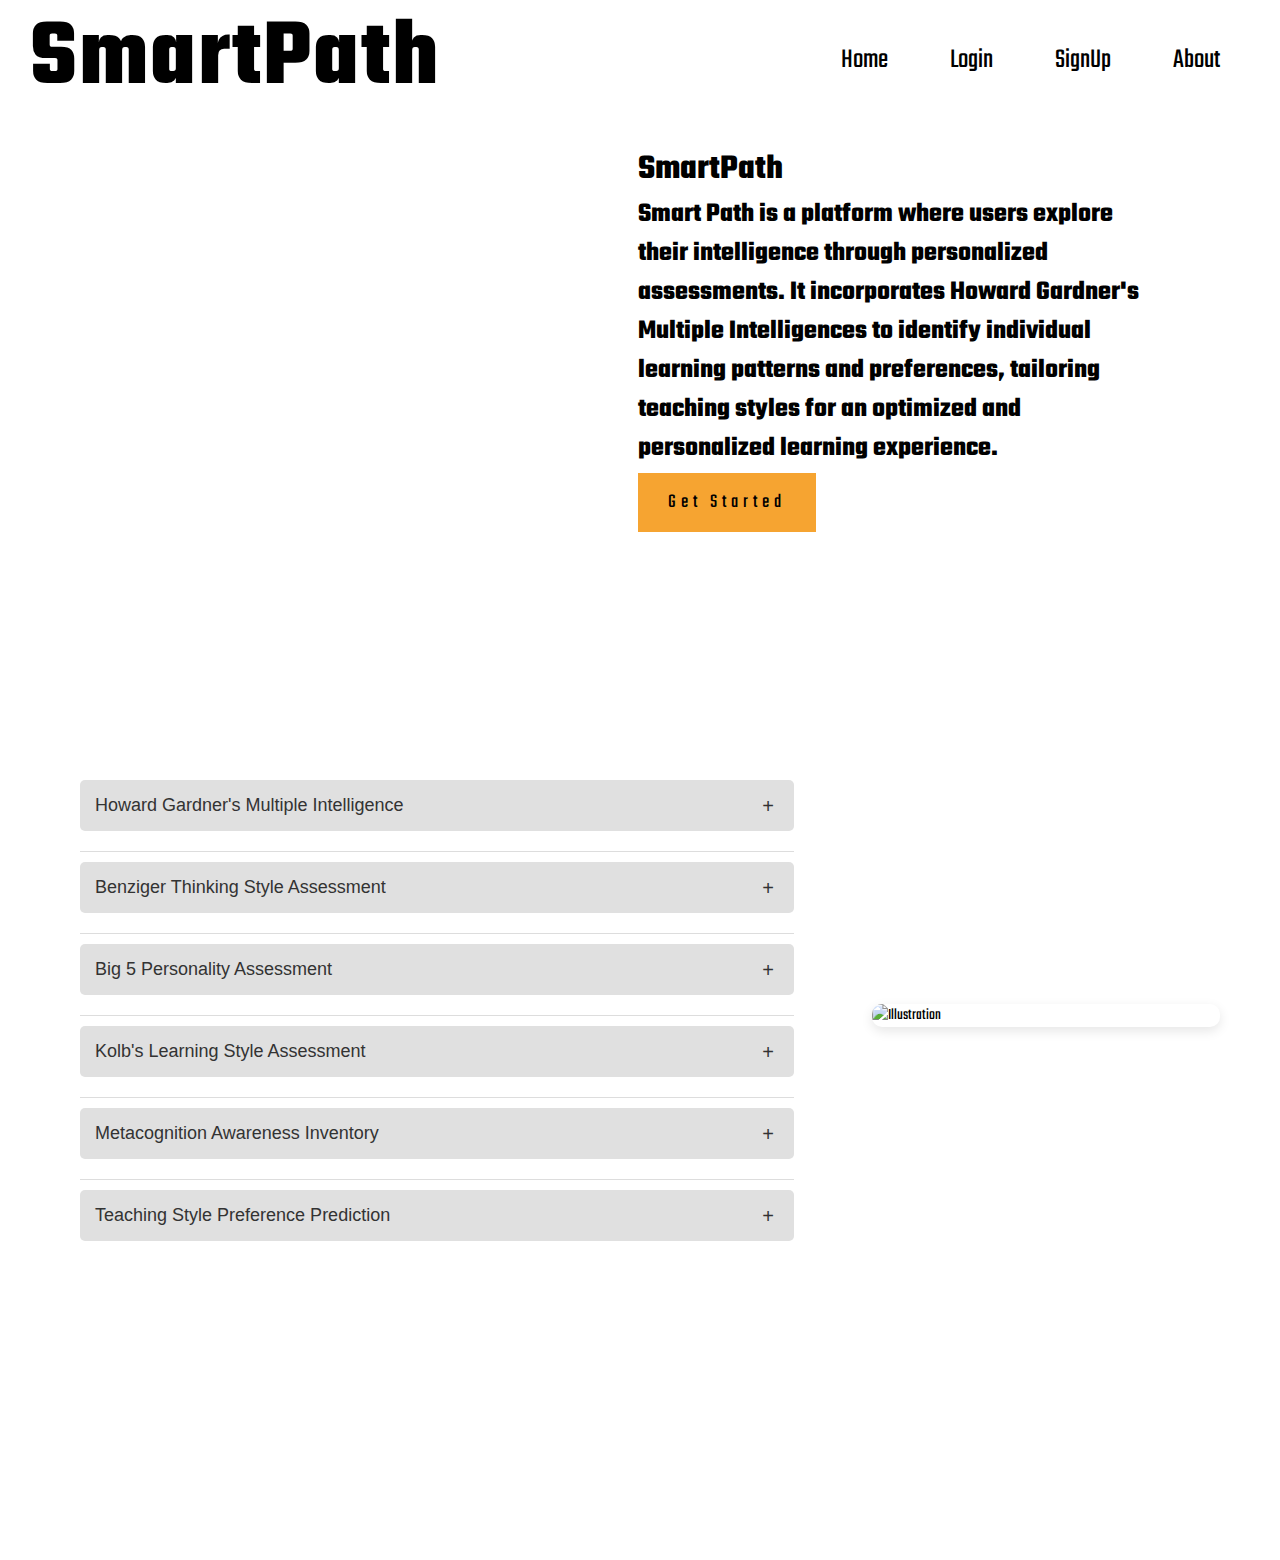
==== index.html @ 42ea2f08 "First commit" ====
<!DOCTYPE html>
<html lang="en">
<head>
    <link rel="preconnect" href="https://fonts.googleapis.com">
    <link rel="preconnect" href="https://fonts.gstatic.com" crossorigin>
    <link href="https://fonts.googleapis.com/css2?family=Teko&display=swap" rel="stylesheet">
    <meta charset="UTF-8">
    <meta http-equiv="X-UA-Compatible" content="IE=edge">
    <meta name="viewport" content="width=device-width, initial-scale=1.0">
    <title>Landing Page</title>
    <style type="text/css">
        * {
            padding: 0;
            margin: 0;
            box-sizing: border-box;
        }
        body {
            font-family: 'Teko', sans-serif;
        }

        header {
            width: 100%;
            height: 100vh;
            display: flex;
            align-items: center;
            justify-content: center;
        }

        .content {
            display: flex;
            align-items: center;
            justify-content: center;
            width: 80%;
            margin: 0 auto;
        }
        .image-container {
            flex: 0 0 43%;
            background: url("image.webp") no-repeat center center/cover;
            height: 500px;
            margin-top: 90px;
            margin-bottom: 70px;
            border-radius: 10px;
            margin-right: 30px; /* Increased margin for more space */
        }


        .text-container {
            flex: 1;
            padding-left: 40px;
        }
        .text-container .h-txt {
            color: black;
            text-align: left;
        }
        nav {
            position: absolute;
            top: 0;
            width: 100%;
            height: 120px; /* Increased the nav height */
            display: flex;
            justify-content: space-between;
            align-items: center;
            padding: 0 30px; /* Increased padding */
            color: black;
        }
        .logo {
            font-size: 3em; /* Increased font size */
            letter-spacing: 2px;
        }
        .Menu a {
            text-decoration: none;
            color: black;
            padding: 15px 30px; /* Increased padding */
            font-size: 28px; /* Increased font size */
            position: relative;
        }
        .Menu a:before {
            content: '';
            position: absolute;
            top: 0;
            left: 0;
            width: 0%;
            height: 100%;
            border-bottom: 2px solid rgba(244, 142, 0, 0.807);
            transition: 0.4s linear;
        }
        .Menu a:hover:before {
            width: 90%;
        }
        .Register a {
            text-decoration: none;
            color: black;
            padding: 15px 25px; /* Increased padding */
            font-size: 24px; /* Increased font size */
            background: rgba(244, 142, 0, 0.807);
            border-radius: 5px;
            transition: 0.4s linear;
        }
        .Register a:hover {
            background: transparent;
            border: 1px solid rgba(244, 142, 0, 0.807);
        }
        .h-txt h1 {
            font-size: 2.2em; /* Increased font size */
        }
        .h-txt h2 {
            font-size: 1.7em; /* Increased font size */
            margin-bottom: 20px;
        }
        .h-txt a {
            text-decoration: none;
            background: rgba(244, 142, 0, 0.807);
            color: black;
            padding: 15px 30px; /* Increased padding */
            letter-spacing: 5px;
            font-size: 20px; /* Increased font size */
            transition: 0.4s linear;
        }
        .h-txt a:hover {
            background: transparent;
            border: 1px solid red;
        }

        /* Styles for second page */
        .second-page {
            min-height: 100vh; /* Ensure it takes full viewport height */
            padding-top: 60px; /* Spacing at the top */
        }

        .center-container {
            display: flex;
            justify-content: center;
            align-items: center;
            height: auto;
            padding: 20px;
        }

        .main-container {
            display: flex;
            justify-content: space-between;
            align-items: center;
            width: 100%;
            max-width: 1200px;
            padding: 20px;
            box-sizing: border-box;
        }

        .container {
            width: 65%;
            padding: 20px;
            box-sizing: border-box;
        }

        .collapsible {
            background-color: #e0e0e0;
            color: #333;
            cursor: pointer;
            padding: 15px;
            width: 100%;
            border: none;
            text-align: left;
            font-size: 18px;
            outline: none;
            transition: background-color 0.2s ease;
            border-radius: 5px;
            margin-bottom: 10px;
            position: relative;
            box-sizing: border-box;
        }

        .collapsible:after {
            content: '+';
            font-size: 20px;
            position: absolute;
            right: 20px;
            color: #333;
        }

        .collapsible.active:after {
            content: '-';
        }

        .content-section {
            display: none;
            padding: 15px;
            border-left: 4px solid #e0e0e0;
            border-radius: 5px;
            background-color: #f9f9f9;
            margin-bottom: 10px;
        }

        .line {
            border-bottom: 1px solid #ddd;
            margin: 10px 0;
        }

        .image-container-scroll {
            width: 30%;
            display: flex;
            justify-content: center;
            align-items: center;
        }

        .image-container-scroll img {
            width: 100%;
            max-width: 600px;
            height: auto;
            border-radius: 10px;
            box-shadow: 0 4px 12px rgba(0, 0, 0, 0.1);
        }
        .forms {
            display: inline-block;
            background-color: black;
            color: white;
            padding: 10px 20px;
            text-align: center;
            text-decoration: none;
            border-radius: 5px;
            font-size: 16px;
            font-weight: bold;
            cursor: pointer;
        }

        .forms:hover {
            background-color: darkgray;
        }

    </style>
</head>
<body>
    <!-- First Page (Landing Section) -->
    <section class="content">
        <div class="image-container"></div>
        <div class="text-container">
            <section class="h-txt">
                <h1>SmartPath</h1>
                <h2>Smart Path is a platform where users explore their intelligence through personalized assessments. It incorporates Howard Gardner's Multiple Intelligences to identify individual learning patterns and preferences, tailoring teaching styles for an optimized and personalized learning experience.</h2>
                <a href="#secondPage" class="login-signup-link">Get Started</a>
            </section>
        </div>
    </section>

    <nav>
        <div class="logo">
            <b><h1>SmartPath</h1></b>
        </div>
        <div class="Menu">
            <a href="#">Home</a>
            <a href="login_signup_page.html#loginSection">Login</a>
            <a href="login_signup_page.html#signupSection">SignUp</a>
            <a href="about.html">About</a>
        </div>
    </nav>

    <!-- Second Page (Collapsible Sections) -->
    <div id="secondPage" class="second-page">
        <div class="center-container">
            <div class="main-container">
                <!-- Left side collapsible content -->
                <div class="container">
                    <button class="collapsible">Howard Gardner's Multiple Intelligence</button>
                    <div class="content-section">
                        <p>Howard Gardner's theory identifies eight different types of intelligences to account for a broader range of human potential in children and adults.</p>
                        <a href="forms.html#formPage" class="forms">Take quiz</a>
                    </div>

                    <div class="line"></div>

                    <button class="collapsible">Benziger Thinking Style Assessment</button>
                    <div class="content-section">
                        <p>The Benziger Thinking Style Assessment helps individuals understand their natural thinking preferences and how they align with their work and life choices.</p>
                        <a href="forms.html#formPage" class="forms">Take quiz</a>
                    </div>

                    <div class="line"></div>

                    <button class="collapsible">Big 5 Personality Assessment</button>
                    <div class="content-section">
                        <p>The Big 5 personality assessment measures five major dimensions of personality: openness, conscientiousness, extraversion, agreeableness, and neuroticism.</p>
                        <a href="forms.html#formPage" class="forms">Take quiz</a>
                    </div>

                    <div class="line"></div>

                    <button class="collapsible">Kolb's Learning Style Assessment</button>
                    <div class="content-section">
                        <p>Kolb's Learning Style Assessment is a method of determining how an individual prefers to process information based on experience.</p>
                        <a href="forms.html#formPage" class="forms">Take quiz</a>
                    </div>

                    <div class="line"></div>

                    <!-- Collapsible Section 5 -->
                    <button class="collapsible">Metacognition Awareness Inventory</button>
                    <div class="content-section">
                        <p>The Metacognition Awareness Inventory assesses individuals' awareness of their own thinking processes and strategies for learning.</p>
                        <a href="forms.html#formPage" class="forms">Take quiz</a>
                    </div>

                    <div class="line"></div>

                    <!-- Collapsible Section 6 -->
                    <button class="collapsible">Teaching Style Preference Prediction</button>
                    <div class="content-section">
                        <p>Teaching Style Preference Prediction evaluates an individual's preferred teaching style, which helps educators understand and adapt their methods to suit their strengths in the classroom.</p>
                        <a href="forms.html#formPage" class="forms">Take quiz</a>
                    </div>
                </div>

                <!-- Right side (optional for image, or additional content) -->
                <div class="image-container-scroll">
                    <img src="download.svg" alt="Illustration">
                </div>
            </div>
        </div>
    </div>

    <!-- Script for Collapsible sections -->
    <script>
        document.addEventListener("DOMContentLoaded", function () {
            var collapsibleButtons = document.querySelectorAll(".collapsible");
            collapsibleButtons.forEach(function (button) {
                button.addEventListener("click", function () {
                    this.classList.toggle("active");
                    var content = this.nextElementSibling;
                    if (content.style.display === "block") {
                        content.style.display = "none";
                    } else {
                        content.style.display = "block";
                    }
                });
            });
        });
    </script>
</body>
</html>
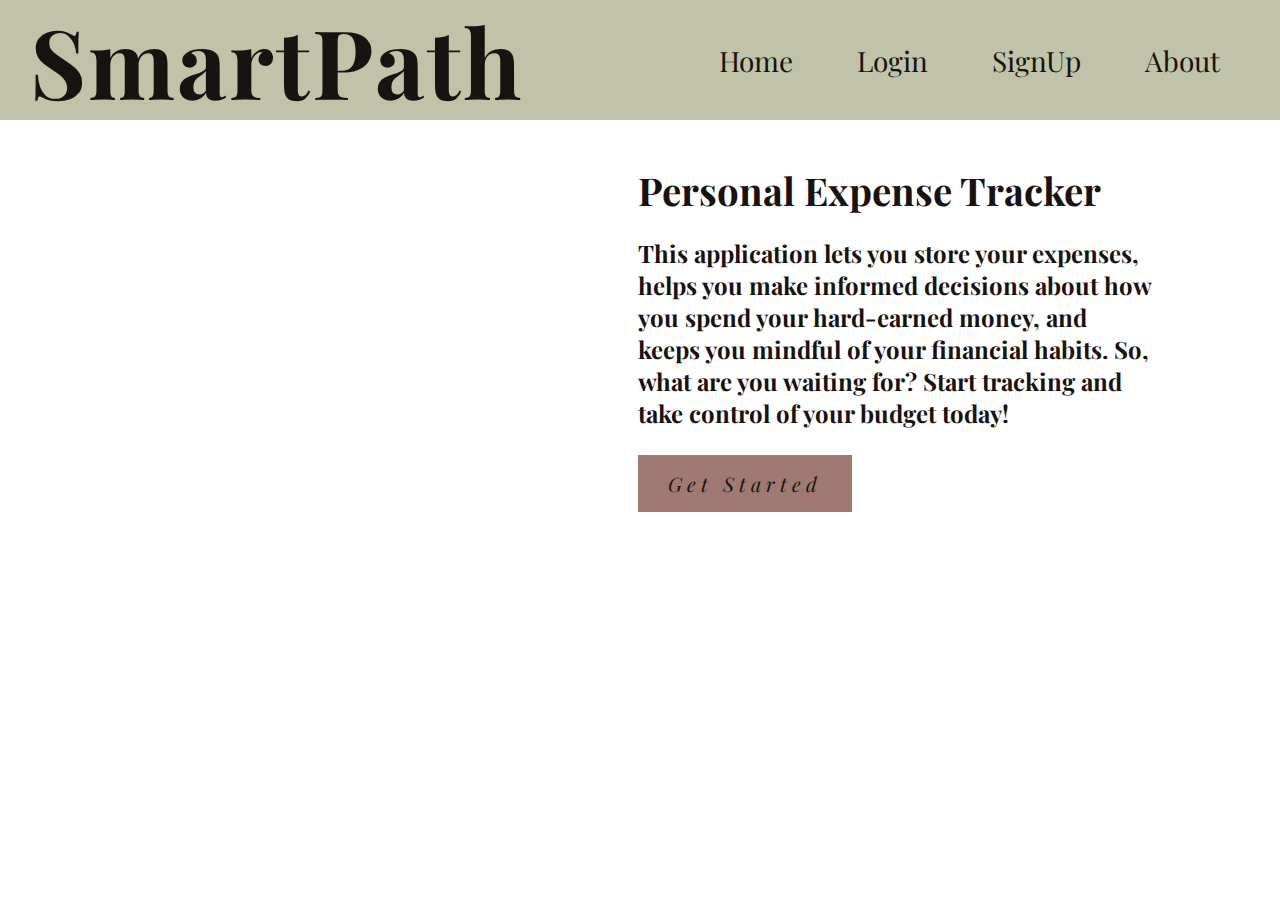
==== commit d8e9034c: "minor changes to formatting in expense tracker page" ====
--- a/index.html
+++ b/index.html
@@ -3,7 +3,7 @@
 <head>
     <link rel="preconnect" href="https://fonts.googleapis.com">
     <link rel="preconnect" href="https://fonts.gstatic.com" crossorigin>
-    <link href="https://fonts.googleapis.com/css2?family=Teko&display=swap" rel="stylesheet">
+    <link href="https://fonts.googleapis.com/css2?family=Playfair+Display:ital,wght@0,400..900;1,400..900&display=swap" rel="stylesheet">
     <meta charset="UTF-8">
     <meta http-equiv="X-UA-Compatible" content="IE=edge">
     <meta name="viewport" content="width=device-width, initial-scale=1.0">
@@ -14,8 +14,9 @@
             margin: 0;
             box-sizing: border-box;
         }
+
         body {
-            font-family: 'Teko', sans-serif;
+            font-family: 'Playfair Display', serif; /* Use Updock with a fallback */
         }
 
         header {
@@ -25,7 +26,7 @@
             align-items: center;
             justify-content: center;
         }
-
+    
         .content {
             display: flex;
             align-items: center;
@@ -33,6 +34,7 @@
             width: 80%;
             margin: 0 auto;
         }
+    
         .image-container {
             flex: 0 0 43%;
             background: url("image.webp") no-repeat center center/cover;
@@ -42,16 +44,17 @@
             border-radius: 10px;
             margin-right: 30px; /* Increased margin for more space */
         }
-
-
+    
         .text-container {
             flex: 1;
             padding-left: 40px;
         }
+    
         .text-container .h-txt {
-            color: black;
+            color: #181210; /* Text color */
             text-align: left;
         }
+    
         nav {
             position: absolute;
             top: 0;
@@ -61,19 +64,24 @@
             justify-content: space-between;
             align-items: center;
             padding: 0 30px; /* Increased padding */
-            color: black;
+            color: #181210; /* Text color */
+            background: rgba(178, 181, 147, 0.807); 
         }
+    
         .logo {
             font-size: 3em; /* Increased font size */
             letter-spacing: 2px;
+            color: #181210; /* Text color */
         }
+    
         .Menu a {
             text-decoration: none;
-            color: black;
+            color: #181210; /* Text color */
             padding: 15px 30px; /* Increased padding */
             font-size: 28px; /* Increased font size */
             position: relative;
         }
+    
         .Menu a:before {
             content: '';
             position: absolute;
@@ -81,52 +89,56 @@
             left: 0;
             width: 0%;
             height: 100%;
-            border-bottom: 2px solid rgba(244, 142, 0, 0.807);
+            border-bottom: 2px solid rgba(178, 181, 147, 0.807); /* Accent color */
             transition: 0.4s linear;
         }
+    
         .Menu a:hover:before {
             width: 90%;
         }
+    
         .Register a {
             text-decoration: none;
-            color: black;
+            color: #181210; /* Text color */
             padding: 15px 25px; /* Increased padding */
             font-size: 24px; /* Increased font size */
-            background: rgba(244, 142, 0, 0.807);
+            background: rgba(178, 181, 147, 0.807); /* Accent color */
             border-radius: 5px;
             transition: 0.4s linear;
         }
+    
         .Register a:hover {
             background: transparent;
-            border: 1px solid rgba(244, 142, 0, 0.807);
+            border: #9e7a72;
+             /* Accent color */
         }
+    
         .h-txt h1 {
-            font-size: 2.2em; /* Increased font size */
+            font-size: 2.4em; /* Increased font size */
+            color: #181210; /* Text color */
         }
+    
         .h-txt h2 {
-            font-size: 1.7em; /* Increased font size */
+            font-size: 1.5em; /* Increased font size */
             margin-bottom: 20px;
+            color: #181210; /* Text color */
         }
+    
         .h-txt a {
             text-decoration: none;
-            background: rgba(244, 142, 0, 0.807);
-            color: black;
+            background: #9e7a72; /* Accent color */
+            color: #181210; /* Text color */
             padding: 15px 30px; /* Increased padding */
             letter-spacing: 5px;
             font-size: 20px; /* Increased font size */
             transition: 0.4s linear;
         }
+    
         .h-txt a:hover {
             background: transparent;
             border: 1px solid red;
         }
-
-        /* Styles for second page */
-        .second-page {
-            min-height: 100vh; /* Ensure it takes full viewport height */
-            padding-top: 60px; /* Spacing at the top */
-        }
-
+    
         .center-container {
             display: flex;
             justify-content: center;
@@ -134,7 +146,7 @@
             height: auto;
             padding: 20px;
         }
-
+    
         .main-container {
             display: flex;
             justify-content: space-between;
@@ -144,88 +156,13 @@
             padding: 20px;
             box-sizing: border-box;
         }
-
+    
         .container {
             width: 65%;
             padding: 20px;
             box-sizing: border-box;
         }
-
-        .collapsible {
-            background-color: #e0e0e0;
-            color: #333;
-            cursor: pointer;
-            padding: 15px;
-            width: 100%;
-            border: none;
-            text-align: left;
-            font-size: 18px;
-            outline: none;
-            transition: background-color 0.2s ease;
-            border-radius: 5px;
-            margin-bottom: 10px;
-            position: relative;
-            box-sizing: border-box;
-        }
-
-        .collapsible:after {
-            content: '+';
-            font-size: 20px;
-            position: absolute;
-            right: 20px;
-            color: #333;
-        }
-
-        .collapsible.active:after {
-            content: '-';
-        }
-
-        .content-section {
-            display: none;
-            padding: 15px;
-            border-left: 4px solid #e0e0e0;
-            border-radius: 5px;
-            background-color: #f9f9f9;
-            margin-bottom: 10px;
-        }
-
-        .line {
-            border-bottom: 1px solid #ddd;
-            margin: 10px 0;
-        }
-
-        .image-container-scroll {
-            width: 30%;
-            display: flex;
-            justify-content: center;
-            align-items: center;
-        }
-
-        .image-container-scroll img {
-            width: 100%;
-            max-width: 600px;
-            height: auto;
-            border-radius: 10px;
-            box-shadow: 0 4px 12px rgba(0, 0, 0, 0.1);
-        }
-        .forms {
-            display: inline-block;
-            background-color: black;
-            color: white;
-            padding: 10px 20px;
-            text-align: center;
-            text-decoration: none;
-            border-radius: 5px;
-            font-size: 16px;
-            font-weight: bold;
-            cursor: pointer;
-        }
-
-        .forms:hover {
-            background-color: darkgray;
-        }
-
-    </style>
+    </style>    
 </head>
 <body>
     <!-- First Page (Landing Section) -->
@@ -233,9 +170,11 @@
         <div class="image-container"></div>
         <div class="text-container">
             <section class="h-txt">
-                <h1>SmartPath</h1>
-                <h2>Smart Path is a platform where users explore their intelligence through personalized assessments. It incorporates Howard Gardner's Multiple Intelligences to identify individual learning patterns and preferences, tailoring teaching styles for an optimized and personalized learning experience.</h2>
-                <a href="#secondPage" class="login-signup-link">Get Started</a>
+                <h1>Personal Expense Tracker</h1>
+                <br>
+                <h2>This application lets you store your expenses, helps you make informed decisions about how you spend your hard-earned money, and keeps you mindful of your financial habits. So, what are you waiting for? Start tracking and take control of your budget today!</h2>
+                <br>
+                <a href="index_expense.html#container" class="login-signup-link"><em>Get Started</em></a>
             </section>
         </div>
     </section>
@@ -251,86 +190,5 @@
             <a href="about.html">About</a>
         </div>
     </nav>
-
-    <!-- Second Page (Collapsible Sections) -->
-    <div id="secondPage" class="second-page">
-        <div class="center-container">
-            <div class="main-container">
-                <!-- Left side collapsible content -->
-                <div class="container">
-                    <button class="collapsible">Howard Gardner's Multiple Intelligence</button>
-                    <div class="content-section">
-                        <p>Howard Gardner's theory identifies eight different types of intelligences to account for a broader range of human potential in children and adults.</p>
-                        <a href="forms.html#formPage" class="forms">Take quiz</a>
-                    </div>
-
-                    <div class="line"></div>
-
-                    <button class="collapsible">Benziger Thinking Style Assessment</button>
-                    <div class="content-section">
-                        <p>The Benziger Thinking Style Assessment helps individuals understand their natural thinking preferences and how they align with their work and life choices.</p>
-                        <a href="forms.html#formPage" class="forms">Take quiz</a>
-                    </div>
-
-                    <div class="line"></div>
-
-                    <button class="collapsible">Big 5 Personality Assessment</button>
-                    <div class="content-section">
-                        <p>The Big 5 personality assessment measures five major dimensions of personality: openness, conscientiousness, extraversion, agreeableness, and neuroticism.</p>
-                        <a href="forms.html#formPage" class="forms">Take quiz</a>
-                    </div>
-
-                    <div class="line"></div>
-
-                    <button class="collapsible">Kolb's Learning Style Assessment</button>
-                    <div class="content-section">
-                        <p>Kolb's Learning Style Assessment is a method of determining how an individual prefers to process information based on experience.</p>
-                        <a href="forms.html#formPage" class="forms">Take quiz</a>
-                    </div>
-
-                    <div class="line"></div>
-
-                    <!-- Collapsible Section 5 -->
-                    <button class="collapsible">Metacognition Awareness Inventory</button>
-                    <div class="content-section">
-                        <p>The Metacognition Awareness Inventory assesses individuals' awareness of their own thinking processes and strategies for learning.</p>
-                        <a href="forms.html#formPage" class="forms">Take quiz</a>
-                    </div>
-
-                    <div class="line"></div>
-
-                    <!-- Collapsible Section 6 -->
-                    <button class="collapsible">Teaching Style Preference Prediction</button>
-                    <div class="content-section">
-                        <p>Teaching Style Preference Prediction evaluates an individual's preferred teaching style, which helps educators understand and adapt their methods to suit their strengths in the classroom.</p>
-                        <a href="forms.html#formPage" class="forms">Take quiz</a>
-                    </div>
-                </div>
-
-                <!-- Right side (optional for image, or additional content) -->
-                <div class="image-container-scroll">
-                    <img src="download.svg" alt="Illustration">
-                </div>
-            </div>
-        </div>
-    </div>
-
-    <!-- Script for Collapsible sections -->
-    <script>
-        document.addEventListener("DOMContentLoaded", function () {
-            var collapsibleButtons = document.querySelectorAll(".collapsible");
-            collapsibleButtons.forEach(function (button) {
-                button.addEventListener("click", function () {
-                    this.classList.toggle("active");
-                    var content = this.nextElementSibling;
-                    if (content.style.display === "block") {
-                        content.style.display = "none";
-                    } else {
-                        content.style.display = "block";
-                    }
-                });
-            });
-        });
-    </script>
 </body>
 </html>